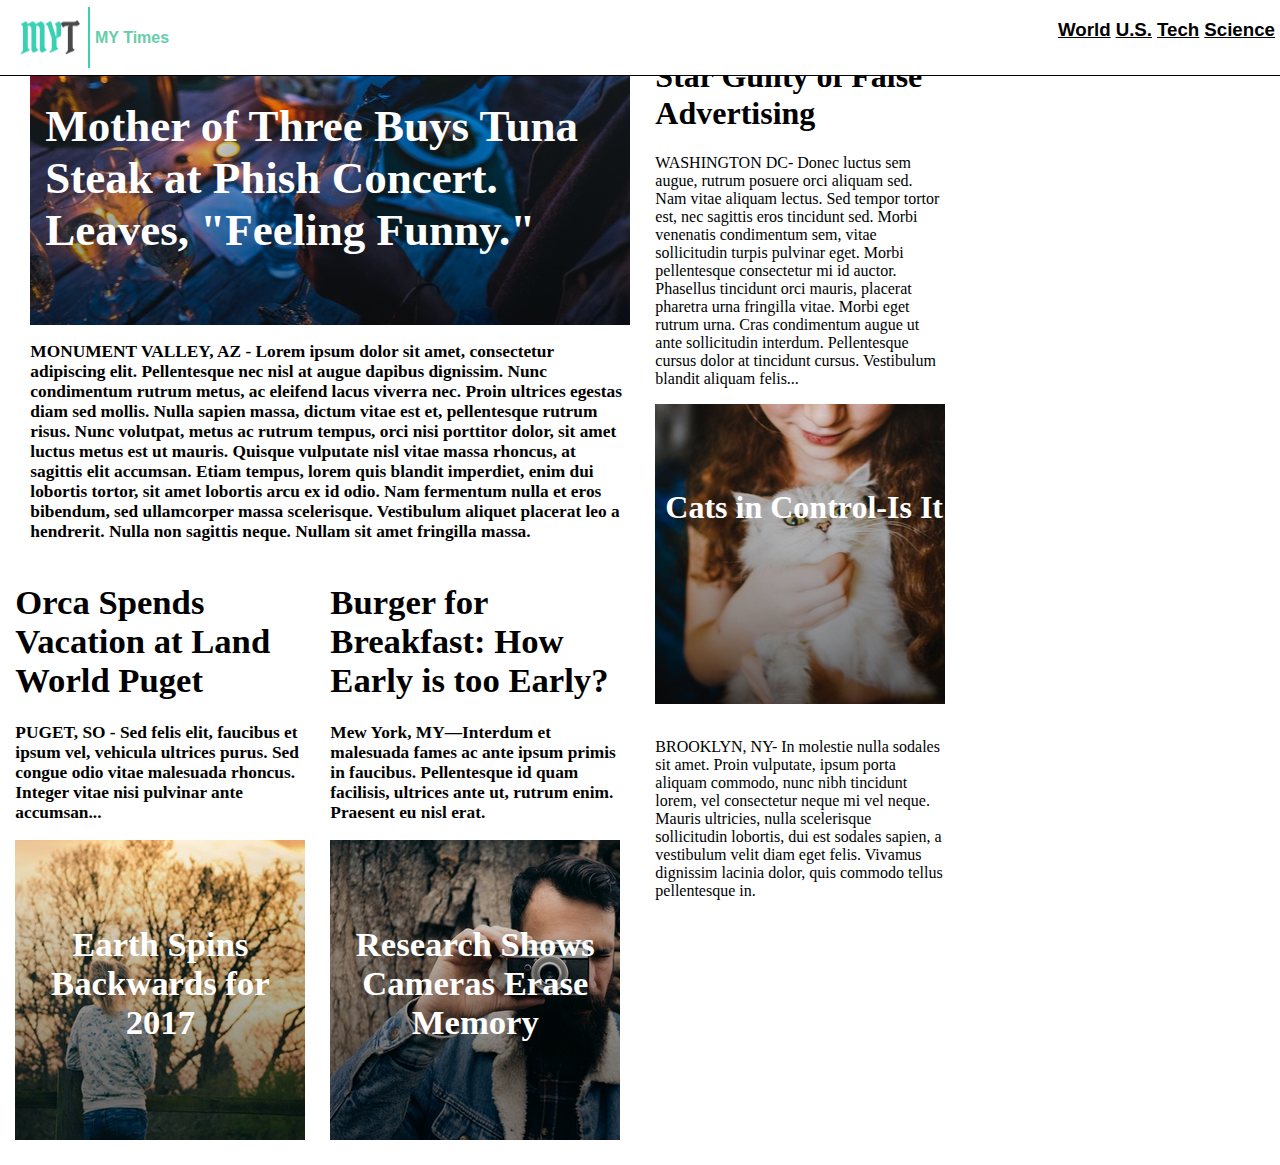
==== index3.html @ 8fe00971 "html and style redo" ====
<!DOCTYPE html>
<html lang="en" dir="ltr">
  <head>
    <meta charset="utf-8">
    <title></title>
    <link rel="stylesheet" type="text/css" href="./resources/style.css">
  </head>
  <body>

  <!-- Header -->
    <header>
      <div id="logo-container">
        <img src="./resources/images/img-myt-logo.jpg" alt="MYT">
        <h4>MY Times</h4>
      </div>

        <nav id="header-nav">
            <a href="#"><h3>World</h3></a>
            <a href="#"><h3>U.S.</h3></a>
            <a href="#"><h3>Tech</h3></a>
            <a href="#"><h3>Science</h3></a>
        </nav>
    </header>

    <!-- News Section -->
    <div id="news">`

    <!-- Left Col` -->
        <br><br><br>
        <div id="left-col">
          <div id="phishy-story">
            <div id="phishy-img">
            <h1>Mother of Three Buys Tuna Steak at Phish Concert.<br> Leaves, "Feeling Funny."</h1></div>
            <p>MONUMENT VALLEY, AZ - Lorem ipsum dolor sit amet, consectetur adipiscing elit.
              Pellentesque nec nisl at augue dapibus dignissim. Nunc condimentum rutrum metus, ac
              eleifend lacus viverra nec. Proin ultrices egestas diam sed mollis. Nulla sapien
              massa, dictum vitae est et, pellentesque rutrum risus. Nunc volutpat, metus ac
              rutrum tempus, orci nisi porttitor dolor, sit amet luctus metus est ut mauris.
              Quisque vulputate nisl vitae massa rhoncus, at sagittis elit accumsan.
              Etiam tempus, lorem quis blandit imperdiet, enim dui lobortis tortor,
              sit amet lobortis arcu ex id odio. Nam fermentum nulla et eros bibendum,
              sed ullamcorper massa scelerisque. Vestibulum aliquet placerat leo a hendrerit.
              Nulla non sagittis neque. Nullam sit amet fringilla massa. </p>
          </div>

          <div id="main-row-2">

            <div class="story" id="orca">
              <h1>Orca Spends Vacation at Land World Puget</h1>
              <p>PUGET, SO - Sed felis elit, faucibus et ipsum vel, vehicula ultrices purus.
              Sed congue odio vitae malesuada rhoncus. Integer vitae nisi pulvinar ante
              accumsan... </p>
            </div>

            <div class="story" id="burger">
              <h1>Burger for Breakfast: How Early is too Early?</h1>
              <p>Mew York, MY—Interdum et malesuada fames ac ante ipsum primis in faucibus.
                Pellentesque id quam facilisis, ultrices ante ut, rutrum enim. Praesent eu
                nisl erat. </p>
            </div>

         </div>

        <div id="main-row-3">

          <!--these should link to a story-->
          <div class="story" id="spins"><h1 class="img-headline">Earth Spins Backwards for 2017</h1></div>
          <div class="story" id="camera"><h1 class="img-headline">Research Shows Cameras Erase Memory</h1></div>

        </div>
      </div>

  <!-- center column -->
      <div id="center-col">
        <div class="story" id="fbi">
          <h1>FBI Finds Action Star Guilty of False Advertising</h1>
          <p>WASHINGTON DC- Donec luctus sem augue, rutrum posuere orci aliquam sed.
            Nam vitae aliquam lectus. Sed tempor tortor est, nec sagittis eros tincidunt sed.
            Morbi venenatis condimentum sem, vitae sollicitudin turpis pulvinar eget.
            Morbi pellentesque consectetur mi id auctor. Phasellus tincidunt orci mauris,
            placerat pharetra urna fringilla vitae. Morbi eget rutrum urna. Cras condimentum
            augue ut ante sollicitudin interdum. Pellentesque cursus dolor at tincidunt
            cursus. Vestibulum blandit aliquam felis...  </p>
        </div>

        <div class="story" id="cat">

          <div id="cat-img"><h1 class="img-headline">Cats in Control-Is It a Thing?</h1></div>
          <br>
          <p>BROOKLYN, NY- In molestie nulla sodales sit amet. Proin vulputate, ipsum
            porta aliquam commodo, nunc nibh tincidunt lorem, vel consectetur neque mi vel neque.
            Mauris ultricies, nulla scelerisque sollicitudin lobortis, dui est sodales
            sapien, a vestibulum velit diam eget felis. Vivamus dignissim lacinia dolor,
            quis commodo tellus pellentesque in.</p>
        </div>

      </div>

  <!-- right column  -->
      <div id="right-col">

      </div>


    </div>


  </body>
</html>
---- resources/style.css ----
html, body {
  margin: 0;
  padding: 0;
}

header {
  display: flex;
  justify-content: space-between;
  position: fixed;
  flex-wrap: nowrap;
  width: 100%;
  height: 75px;
  border-bottom: 1px solid black;
  z-index: 2;
  background-color: white;
  font-family: sans-serif;
}

#logo-container {
  display: flex;
  text-align: left;
  padding-right: 200px;
  margin-left: 20px;
  color: mediumaquamarine;
  font-weight: bold;
  align-self: center;
}

#logo-container h4 {
  display: inline-block;
  margin-left: 5px;
}

#header-nav {
  text-align: right;
  display: inline-flex;
  margin-right: 0;
  padding-right: 0;
}

#header-nav a {
    display: inline-block;
    color: black;
    margins: 0 20px;
    padding-right: 5px;
}

#news {
    z-index: -1;
    display: flex;
    flex-direction: row;
    }

#left-col {
  display: flex;
  flex-direction: column;
  width: 600px;
  margin: 25px 25px;
  align-items: center;
  justify-content: center;
  font-size: 13pt;
  font-weight: 550;
}

#phishy {
  height: 600px;
  margin-bottom: 0;
}

#phishy-img {
  background-image: url("./images/img-phishy.png");
  height: 300px;
  position: relative;
}

#phishy-img h1 {
  position: absolute;
  padding: 45px 5px 60px 5px;
  margin-left: 10px;
  font-weight: bold;
  font-size: 45px;
  text-align: left;
  color: white;
}

#main-row-2 {
  display: flex;
  flex-direction: row;
}

.story {
  width: 290px;
  margin-top: 0;
  margin-right: 25px;

}

.img-headline {
  color: white;
  text-align: center;
  position: absolute;
  margin: 10px 10px;
  padding-top: 75px;
}

#main-row-3 {
  display: flex;
  flex-direction: row;
}

#spins {
  background-image: url("./images/img-spins-backwards.png");
  height: 300px;
  position: relative;
}

#camera {
  background-image: url("./images/img-camera-memory.png");
  height: 300px;
  position: relative;
}

#center-col {
width: 300px;
}

#cat-img {
background-image: url("./images/img-cat-ceo.png");
height: 300px;
position: re

}

aside li{
  font-family: sans-serif;
  display: flex;
  flex-direction: column;
}

footer {
  width: 100%;
  background-color: mediumaquamarine;
  text-align: center;
  font-family: sans-serif;
  positon: block;
  }

footer a {
      color: black;
  }

footer h3 {
      display: inline-block;
      color: white;
      font-family: serif;
    }
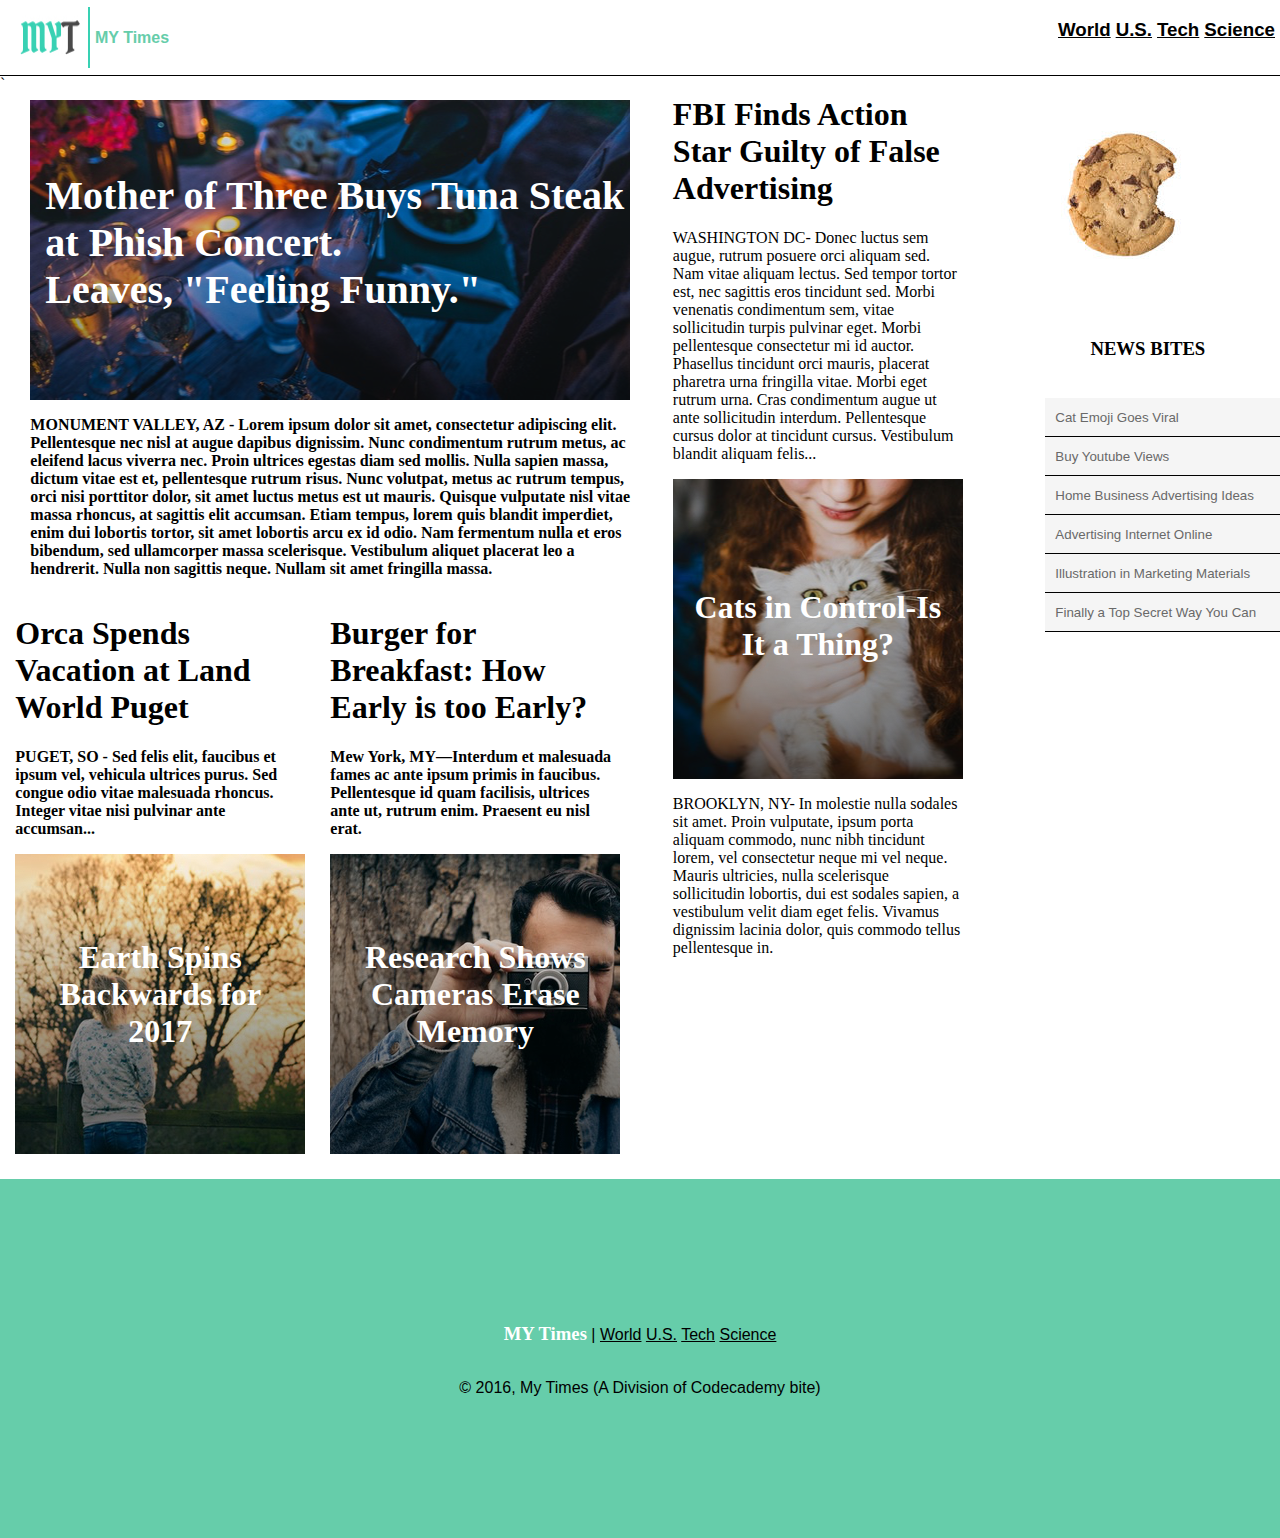
==== commit ac5722cb: "first full draft" ====
--- a/index3.html
+++ b/index3.html
@@ -26,10 +26,11 @@
     <div id="news">`
 
     <!-- Left Col` -->
-        <br><br><br>
+
         <div id="left-col">
+
           <div id="phishy-story">
-            <div id="phishy-img">
+           <div id="phishy-img">
             <h1>Mother of Three Buys Tuna Steak at Phish Concert.<br> Leaves, "Feeling Funny."</h1></div>
             <p>MONUMENT VALLEY, AZ - Lorem ipsum dolor sit amet, consectetur adipiscing elit.
               Pellentesque nec nisl at augue dapibus dignissim. Nunc condimentum rutrum metus, ac
@@ -84,9 +85,7 @@
         </div>
 
         <div class="story" id="cat">
-
-          <div id="cat-img"><h1 class="img-headline">Cats in Control-Is It a Thing?</h1></div>
-          <br>
+          <div id="cat-img"><h1>Cats in Control-Is It a Thing?</h1></div>
           <p>BROOKLYN, NY- In molestie nulla sodales sit amet. Proin vulputate, ipsum
             porta aliquam commodo, nunc nibh tincidunt lorem, vel consectetur neque mi vel neque.
             Mauris ultricies, nulla scelerisque sollicitudin lobortis, dui est sodales
@@ -99,11 +98,43 @@
   <!-- right column  -->
       <div id="right-col">
 
+        <div id="bites-col">
+          <img src="./resources/images/img-news-bite-cookie.png" alt="chocolate-chip cookie minus one bite">
+          <h3>NEWS BITES</h3>
+          <nav id="news-bites-col">
+            <ul>
+              <li><a href="#">Cat Emoji Goes Viral</a></li>
+              <li><a href="#">Buy Youtube Views</a></li>
+              <li><a href="#">Home Business Advertising Ideas</a></li>
+              <li><a href="#">Advertising Internet Online</a></li>
+              <li><a href="#">Illustration in Marketing Materials</a></li>
+              <li><a href="#">Finally a Top Secret Way You Can</a></li>
+          </ul>
+          </nav>
+        </div>
+
       </div>
 
 
     </div>
 
+    <!-- footer section -->
+
+      <footer>
+
+          <nav>
+            <h3>MY Times</h3> |
+            <a href="#">World</a>
+            <a href="#">U.S.</a>
+            <a href="#">Tech</a>
+            <a href="#">Science</a>
+          </nav>
+
+          <p>© 2016, My Times (A Division of Codecademy bite) </p>
+
+        </footer>
+
+
 
   </body>
 </html>
--- a/resources/style.css
+++ b/resources/style.css
@@ -14,6 +14,7 @@
   z-index: 2;
   background-color: white;
   font-family: sans-serif;
+  margin-bottom: 30px;
 }
 
 #logo-container {
@@ -49,6 +50,8 @@
     z-index: -1;
     display: flex;
     flex-direction: row;
+    position: relative;
+    padding-top: 75px;
     }
 
 #left-col {
@@ -58,8 +61,8 @@
   margin: 25px 25px;
   align-items: center;
   justify-content: center;
-  font-size: 13pt;
   font-weight: 550;
+  font-family: Georgia;
 }
 
 #phishy {
@@ -77,8 +80,8 @@
   position: absolute;
   padding: 45px 5px 60px 5px;
   margin-left: 10px;
+  font-size: 30pt;
   font-weight: bold;
-  font-size: 45px;
   text-align: left;
   color: white;
 }
@@ -122,16 +125,68 @@
 
 #center-col {
 width: 300px;
+display: flex;
+flex-direction: column;
+margin: 0px 25px;
+align-items: center;
+font-family: Georgia;
+font-weight: 500;
 }
 
 #cat-img {
 background-image: url("./images/img-cat-ceo.png");
 height: 300px;
-position: re
-
-}
-
-aside li{
+position: relative;
+}
+
+#cat-img h1 {
+  text-align: center;
+  padding-top: 100px;
+  position: absolute;
+  color: white;
+  margin: 10px 10px;
+}
+
+#right-col
+{
+  width: 300px;
+  display: flex;
+  flex-direction: column;
+  margin-right: 25px;
+  align-items: center;
+  }
+
+#bites-col img {
+margin-bottom: 0px;
+padding-bottom: 0px;
+
+}
+
+#bites-col h3 {
+  text-align: center;
+  padding-bottom: 20px;
+}
+
+#bites-col li {
+  list-style: none;
+  height: 50px
+  margin: 2px 2px;
+  padding: 10px 10px;
+  background-color: whitesmoke;
+  border-bottom: 1px solid black;
+  width: 225px;
+  font-size: 12pt;
+
+}
+
+#bites-col a {
+  text-decoration: none;
+  color: dimgray;
+  font-family: sans-serif;
+  font-size: 10pt;
+}
+
+aside li {
   font-family: sans-serif;
   display: flex;
   flex-direction: column;
@@ -139,6 +194,8 @@
 
 footer {
   width: 100%;
+  padding-top: 125px;
+  padding-bottom: 125px;
   background-color: mediumaquamarine;
   text-align: center;
   font-family: sans-serif;
